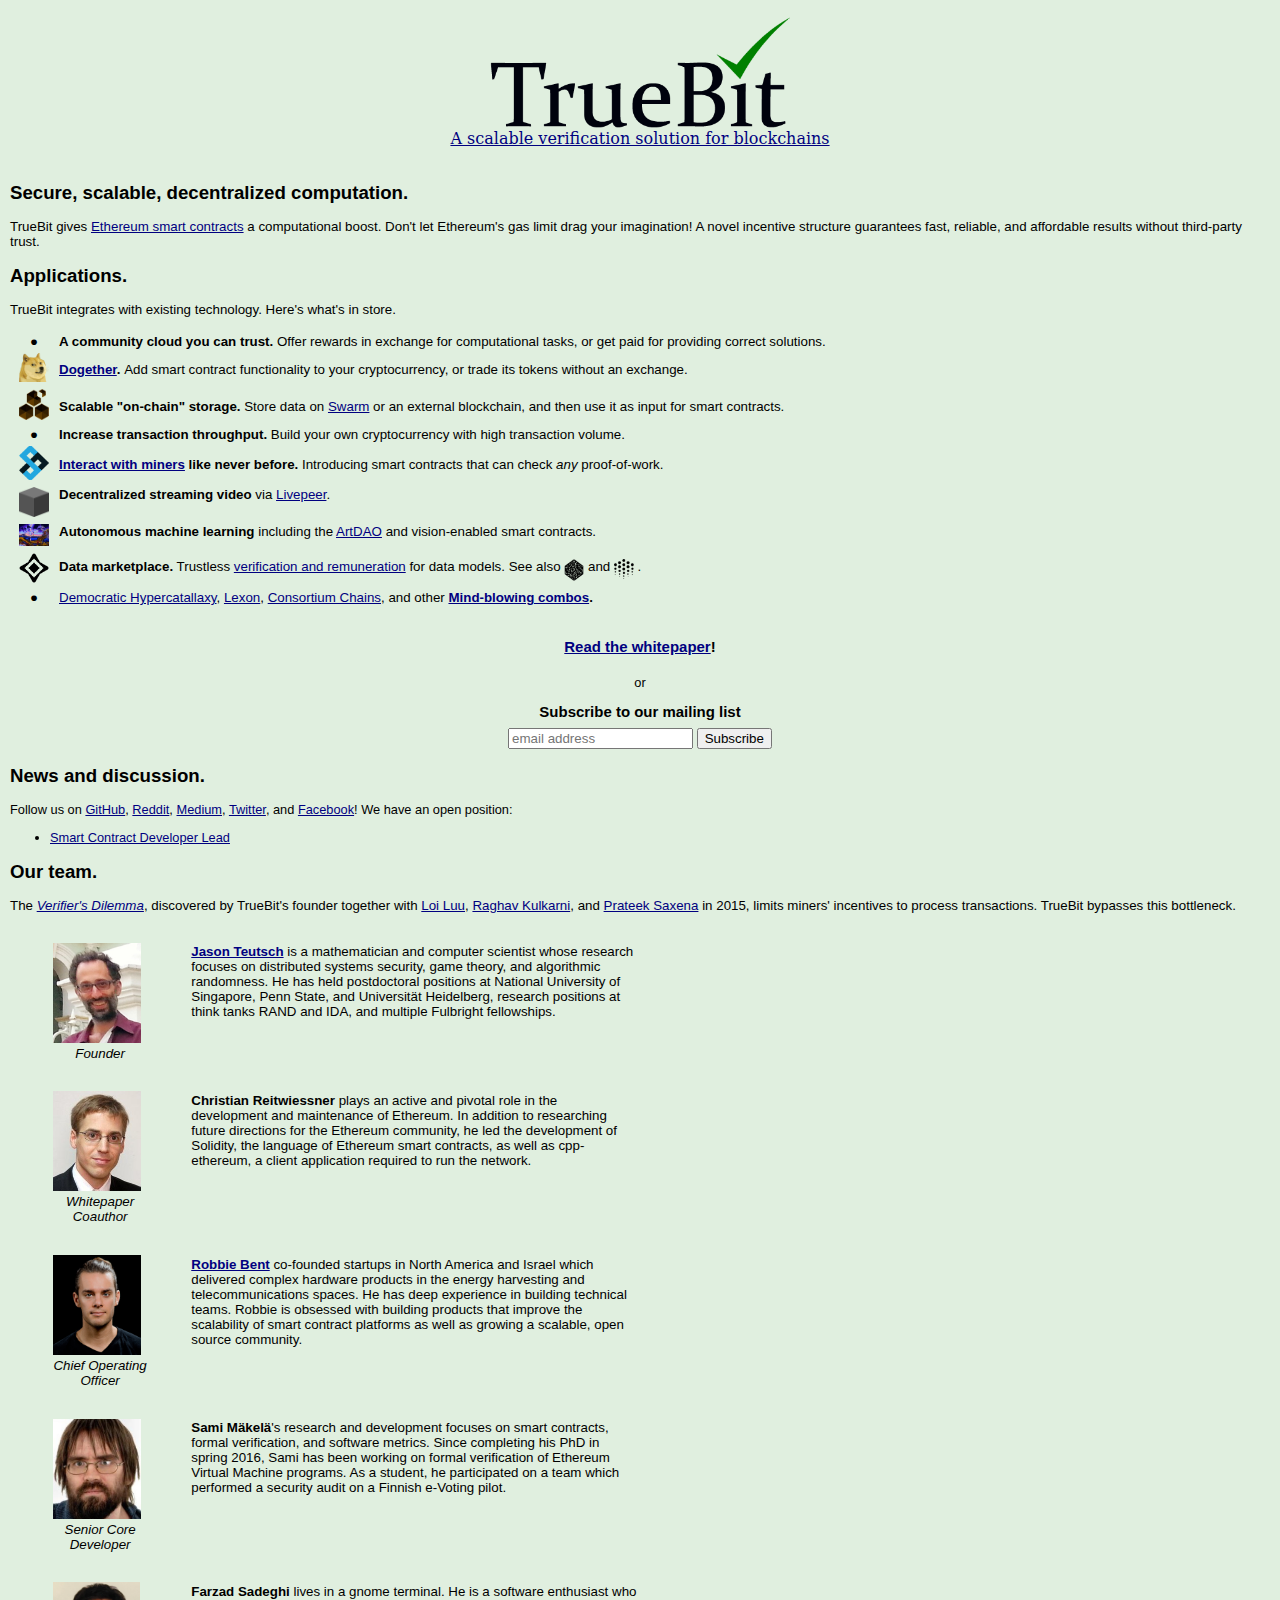
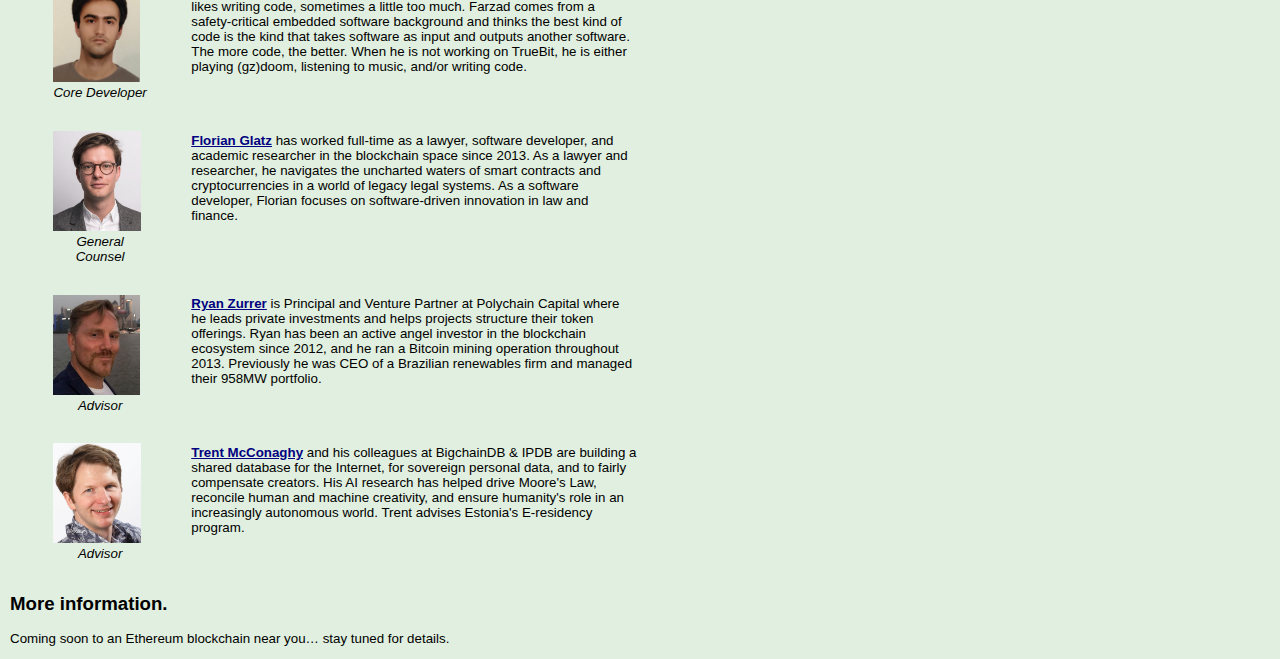
==== index.htm @ be62e7a0 "Add Mailchimp form." ====
<!DOCTYPE html>
<html lang="en">

<head>
<meta http-equiv="Content-Type" content="text/html;charset=windows-1252" />
<meta name="viewport" content="width=600, initial-scale=1.0">
<link rel="stylesheet" type="text/css" href="tbstyle.css" media="screen" />
<title>TrueBit</title>
<link rel="icon" href="checkmark.png"/>
<script type="text/javascript" src="analytics.js"></script>
<script type="text/javascript" src="tol.js"></script>
</head>

<body>
<tbtitle>
<a href="https://www.youtube.com/watch?v=xfrd4qlwHCA">
<figure>
<img src="fuelyour2.png" alt="checklogo" width="300">
<sub>
<figcaption>A scalable verification solution for blockchains</figcaption>
</sub>
</figure>
</a>
</tbtitle>

<br>
<h2>Secure, scalable, decentralized computation.</h2>
<p>TrueBit gives <a href="https://ethereum.org/">Ethereum smart contracts</a> a computational boost. Don't let Ethereum's gas limit drag your imagination! A novel incentive structure guarantees fast, reliable, and affordable results without third-party trust.</p>
<h2>Applications.</h2>
<p>
TrueBit integrates with existing technology.  Here's what's in store.
</p>
<table>
    <tr>
    <td align="center" valign="top">&#9679;</td>
	<td valign="top">
	<b>A community cloud you can trust.</b> Offer rewards in exchange for computational tasks, or get paid for providing correct solutions.
    </td>
	</tr>
    <tr>
    <td valign="baseline">
	<img src="doge.png" width="30" hspace="6" alt="bullet"></td>
	<td valign="middle">
	<b><a href="https://www.reddit.com/r/dogecoin/comments/61vg5k/dogethereum_we_can_do_this_dogether/">Dogether</a>.
	</b>Add smart contract functionality to your cryptocurrency, or trade its tokens without an exchange.
    </td>
	</tr>
    <tr>
    <td valign="baseline">
   	<img src="swarm.png" width="30" hspace="6" alt="bullet">
    </td>
	<td valign="middle">
	<b>Scalable "on-chain" storage.</b> Store data on <a href="http://swarm-gateways.net/bzz:/theswarm.eth/">Swarm</a> or an external blockchain, and then use it as input for smart contracts.
    </td>
	</tr>
    <tr>
    <td align="center" valign="top">&#9679;</td>
	<td valign="top">
    <b> Increase transaction throughput.</b> Build your own cryptocurrency with
	high transaction volume.
    </td>
	</tr>
    <tr>
    <td valign="baseline">
    <img src="smartpool.png" width="30" hspace="6" alt="bullet">
    </td>
	<td valign="middle">
	<b><a href="http://smartpool.io">Interact with miners</a> like never before.</b> Introducing smart contracts that can check <em>any</em> proof-of-work.
    </td>
	</tr>
    <tr>
    <td valign="baseline">
    <img src="livepeer.ico" width="30" hspace="6" alt="bullet">
    </td>
	<td valign="top">
	<b>Decentralized streaming video</b> via <a href="https://livepeer.org/">Livepeer</a>.
    </td>
    </tr>
    <tr>
    <td valign="baseline">
    <img src="artdao.gif" width="30" hspace="6" alt="bullet">
    </td>
	<td valign="top">
    <b>Autonomous machine learning</b> including the <a href="https://blog.bigchaindb.com/wild-wooly-ai-daos-d1719e040956">ArtDAO</a> and  vision-enabled smart contracts.
    </td>
	</tr>
   <tr>
   <td valign="baseline">
   <img src="openmined.png" width="30" hspace="6" alt="bullet">
   </td>
 <td valign="middle">
   <b>Data marketplace.</b> Trustless <a href="https://github.com/OpenMined/Docs">verification and remuneration</a> for data models.  See also
   <a href="https://numer.ai/"><img src="numerai.png" width="20" alt="Numerai" align="top"></a>
    and
   <a href="https://oceanprotocol.com/"><img src="ocean.ico" width="20" alt="Ocean" align="top"></a>
  .
   </td>
</tr>
    <tr>
    <td align="center" valign="top">&#9679;</td>
	<td valign="top">
    <a href="https://www.reddit.com/r/truebit/comments/69aly5/getting_data_off_and_then_back_onto_the_blockchain/">Democratic Hypercatallaxy</a>,
    <a href="https://claryon.github.io/lexon">Lexon</a>,
    <a
    href="https://voltzroad.com/2017/05/10/verifiable-public-permissioned-blockchains-consortium-chains/">Consortium Chains</a>,
    and other
	<b>
	<a href="https://medium.com/@simondlr/an-intro-to-truebit-a-scalable-decentralized-computational-court-1475531400c3">Mind-blowing combos</a>.</b>
     </td>
	</tr>
</table>

<br>

<div align='center'>
  <h3>
    <b><a href="https://people.cs.uchicago.edu/~teutsch/papers/truebit.pdf" onclick="trackOutboundLink('https://people.cs.uchicago.edu/~teutsch/papers/truebit.pdf'); return false;">Read the whitepaper</a>!</b>
  </h3>

  <div class='divider'>
    or
  </div>

  <!-- Begin MailChimp Signup Form -->
  <link href="//cdn-images.mailchimp.com/embedcode/horizontal-slim-10_7.css" rel="stylesheet" type="text/css">
  <div id="mc_embed_signup">
    <form action="https://truebit.us17.list-manage.com/subscribe/post?u=03d20c217e076d5805effabed&amp;id=a829728ecf" method="post" id="mc-embedded-subscribe-form" name="mc-embedded-subscribe-form" class="validate" target="_blank" novalidate>
        <div id="mc_embed_signup_scroll">
          <h3 class="title"><label for="mce-EMAIL" class='pb1'>Subscribe to our mailing list</label></h3>
          <input type="email" value="" name="EMAIL" class="email" id="mce-EMAIL" placeholder="email address" required>
          <!-- real people should not fill this in and expect good things - do not remove this or risk form bot signups-->
          <div style="position: absolute; left: -5000px;" aria-hidden="true">
            <input type="text" name="b_03d20c217e076d5805effabed_a829728ecf" tabindex="-1" value="">
          </div>
          <input type="submit" value="Subscribe" name="subscribe" id="mc-embedded-subscribe" class="button">
        </div>
    </form>
    <!--End mc_embed_signup-->
  </div>
</div>

<h2>News and discussion.</h2>
<!-- Share your ideas! -->
<!-- <p>TrueBit is <font color="red">HIRING</font></a>!  Open positions:</p>
<ul>
    <li><a href="devlead.html">Development Team Lead</a></li>
    <li><a href="sclead.html">Smart Contract Developer Lead</a></li>
</ul> -->
Follow us on <a href = "https://github.com/TrueBitFoundation">GitHub</a>, <a href="https://www.reddit.com/r/truebit/">Reddit</a>, <a href="https://medium.com/truebit">Medium</a>, <a href="https://twitter.com/Truebitprotocol">Twitter</a>, and <a href="https://www.facebook.com/TruebitProtocol/">Facebook</a>!  We have an open position:
<ul>
    <li><a href="sclead.html">Smart Contract Developer Lead</a></li>
</ul>

<h2>Our team.</h2>
<p>
The <em><a href="http://dl.acm.org/citation.cfm?id=2813659">Verifier's Dilemma</a></em>, discovered by TrueBit's founder together with <a href="http://www.comp.nus.edu.sg/~loiluu/">Loi Luu</a>, <a href="https://sites.google.com/site/kulraghav/">Raghav Kulkarni</a>, and <a href="https://www.comp.nus.edu.sg/~prateeks/">Prateek Saxena</a> in 2015, limits miners' incentives to process transactions. TrueBit bypasses this bottleneck.
</p>
<table width="630">
	<tr>
		<td>
		<figure>
		<img border="0" src="jason.jpeg" height="100" alt="jt">
		<figcaption align="center"><i>Founder</i></figcaption>
		</figure>
		</td>
		<td valign="baseline"><br><b><a href="https://people.cs.uchicago.edu/~teutsch">Jason Teutsch</a></b> is a mathematician and computer scientist whose research focuses on distributed systems security, game theory, and algorithmic randomness.  He has held postdoctoral positions at National University of Singapore, Penn State, and Universit&auml;t Heidelberg, research positions at think tanks RAND and IDA, and multiple Fulbright fellowships.</td>
	</tr>

	<tr>
		<td>
		<figure>
		<img border="0" src="christian.jpg" height="100" alt="cr">
		<figcaption align="center"><i>Whitepaper Coauthor</i></figcaption>
		</figure>
		</td>
		<td valign="baseline"><br><b>Christian Reitwiessner</b> plays an active and pivotal role in the development and maintenance of Ethereum.  In addition to researching future directions for the Ethereum community, he led the development of Solidity, the language of Ethereum smart contracts, as well as cpp-ethereum, a client application required to run the network.
        </td>
	</tr>

  <tr>
		<td>
		<figure>
		<img border="0" src="robbie.jpg" height="100" alt="rb">
		<figcaption align="center"><i>Chief Operating Officer</i></figcaption>
		</figure>
		</td>
		<td valign="baseline"><br><b><a href="https://www.linkedin.com/in/robbiebent/">Robbie Bent</a></b> co-founded startups in North America and Israel which delivered complex hardware products in the energy harvesting and telecommunications spaces. He has deep experience in building technical teams.  Robbie is obsessed with building products that improve the scalability of smart contract platforms as well as growing a scalable, open source community.
		</td>
	</tr>

	<tr>
		<td>
		<figure>
		<img border="0" src="sami.jpg" height="100" alt="sm">
		<figcaption align="center"><i>Senior Core Developer</i></figcaption>
		</figure>
		</td>
		<td valign="baseline"><br><b>Sami M&auml;kel&auml;</a></b>'s research and development focuses on smart contracts, formal verification, and software metrics. Since completing his PhD in spring 2016, Sami has been working on formal verification of Ethereum Virtual Machine programs.  As a student, he participated on a team which performed a security audit on a Finnish e-Voting pilot.
        	</td>
	</tr>

	<tr>
		<td>
		<figure>
		<img border="0" src="farzad.jpg" height="100" alt="fs">
		<figcaption align="center"><i>Core Developer</i></figcaption>
		</figure>
		</td>
		<td valign="baseline"><br><b>Farzad Sadeghi</b> lives in a gnome terminal. He is a software enthusiast who likes writing code, sometimes a little too much. Farzad comes from a safety-critical embedded software background and
thinks the best kind of code is the kind that takes software
as input and outputs another software. The more code, the better. When
he is not working on TrueBit, he is either playing (gz)doom,
listening to music, and/or writing code.
        	</td>
	</tr>

	<tr>
		<td>
		<figure>
		<img border="0" src="florian.jpg" height="100" alt="fg">
		<figcaption align="center"><i>General Counsel</i></figcaption>
		</figure>
		</td>
		<td valign="baseline"><br><b><a href="http://blockchain.lawyer/">Florian Glatz</a></b> has worked full-time as a lawyer, software developer, and academic researcher in the blockchain space since 2013. As a lawyer and researcher, he navigates the uncharted waters of smart contracts and cryptocurrencies in a world of legacy legal systems. As a software developer, Florian focuses on software-driven innovation in law and finance.
        </td>
	</tr>

	<tr>
		<td>
		<figure>
		<img border="0" src="ryan.jpg" height="100" alt ="rz">
		<figcaption align="center"><i>Advisor</i></figcaption>
		</figure>
		</td>
		<td valign="baseline"><br><b><a href="https://br.linkedin.com/in/ryan-zurrer-7a5a9a2">Ryan Zurrer</a></b> is Principal and Venture Partner at Polychain Capital where he leads private investments and helps projects structure their token offerings. Ryan has been an active angel investor in the blockchain ecosystem since 2012, and he ran a Bitcoin mining operation throughout 2013. Previously he was CEO of a Brazilian renewables firm and managed their 958MW portfolio.
        </td>
	</tr>

	<tr>
		<td>
		<figure>
		<img border ="0" src="trent.jpg" height="100" alt="tm">
		<figcaption align="center"><i>Advisor</i></figcaption>
		</figure>
		</td>
		<td valign="baseline"><br><b><a href="http://trent.st/">Trent McConaghy</a></b> and his colleagues at BigchainDB & IPDB are building a shared database for the Internet, for sovereign personal data, and to fairly compensate creators. His AI research has helped drive Moore's Law, reconcile human and machine creativity, and ensure humanity's role in an increasingly autonomous world. Trent advises Estonia's E-residency program.
        </td>
	</tr>
</table>

<h2>More information.</h2>
<p>Coming soon to an Ethereum blockchain near you&#8230; stay tuned for details.</p>
</body>
</html>
---- tbstyle.css ----
/* TrueBit CSS style file */

body
{
font-size:80%;
font-family:verdana,arial,'sans serif';
background-color:#E0EFDF;
color:#000000;
margin:10px;
}

tbtitle {text-align:center;}
sub {font-size:12.0pt;font-weight:normal;line-height:0%;font-family:Constantia,'serif';}
h2 {font-size:14.0pt;}
p {font-size:10pt;}

a:link {color:#000080;}
a:hover {color:red;}
a:visited {color:#444444;}

table {
margin-bottom:auto;
margin-top:auto;
font-size:10pt;
}

.title {
  padding: 8px 0;
  margin: 0;
}

.divider {
  padding: 5px; 
}
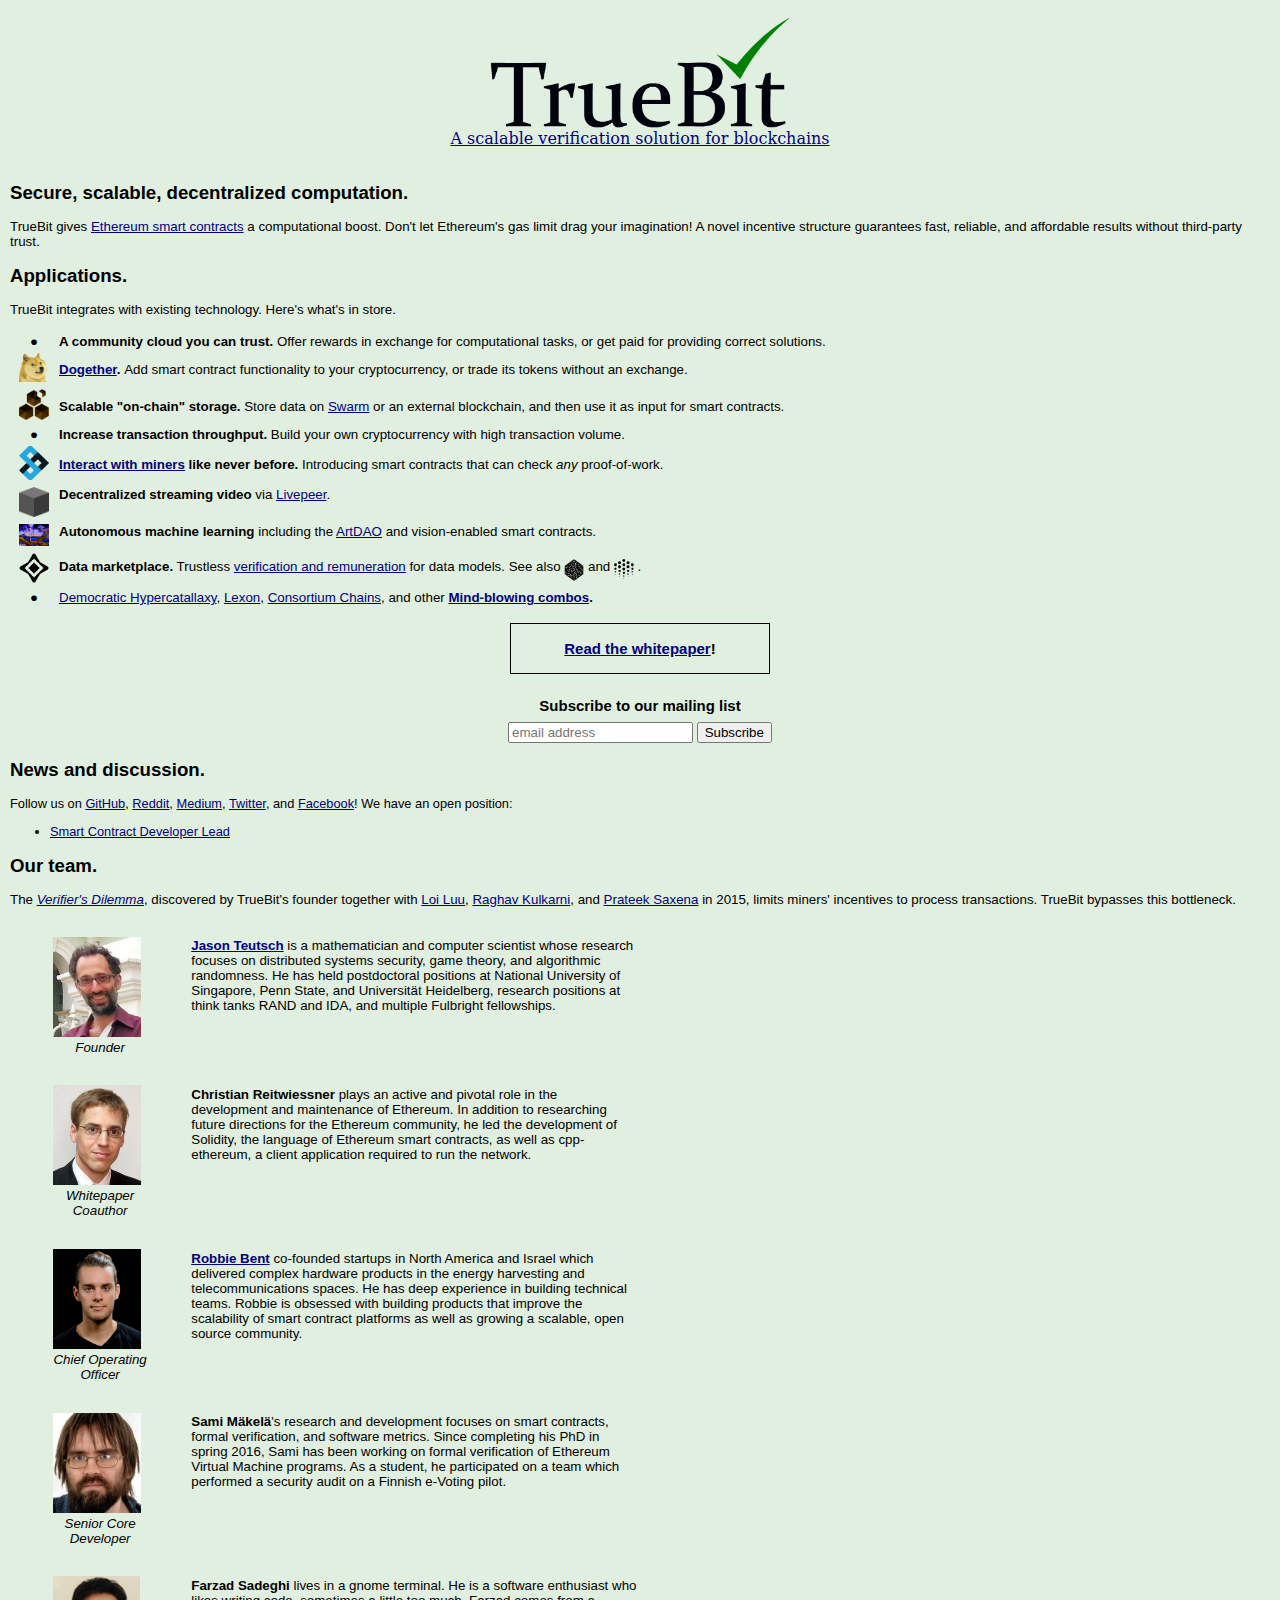
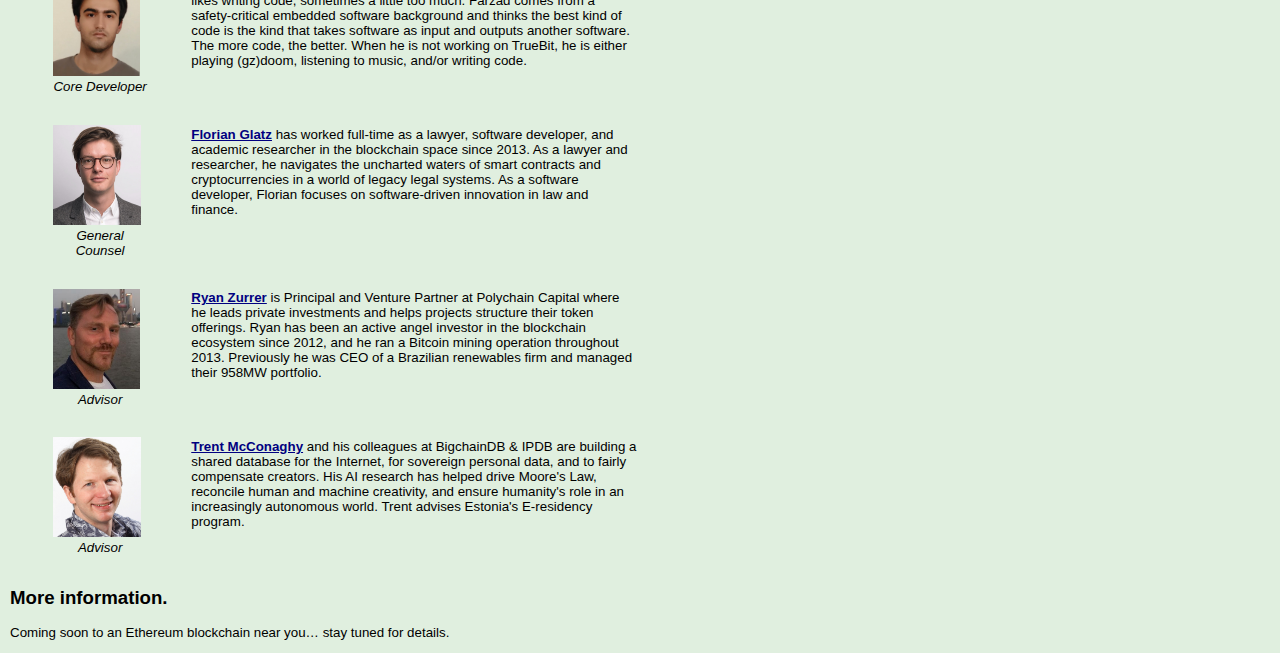
==== commit 788ffd24: "Add border back to whitepaper link." ====
--- a/index.htm
+++ b/index.htm
@@ -113,17 +113,14 @@
 <br>
 
 <div align='center'>
-  <h3>
-    <b><a href="https://people.cs.uchicago.edu/~teutsch/papers/truebit.pdf" onclick="trackOutboundLink('https://people.cs.uchicago.edu/~teutsch/papers/truebit.pdf'); return false;">Read the whitepaper</a>!</b>
-  </h3>
-
-  <div class='divider'>
-    or
+  <div style="border-style: solid; border-width: 1px; padding-left: 4px; padding-right: 4px; padding-top: 1px; padding-bottom: 1px; width:250px;">
+  <h3 align="center"><b>
+  <a href="https://people.cs.uchicago.edu/~teutsch/papers/truebit.pdf" onclick="trackOutboundLink('https://people.cs.uchicago.edu/~teutsch/papers/truebit.pdf'); return false;">Read the whitepaper</a>!</b></h3>
   </div>
 
   <!-- Begin MailChimp Signup Form -->
   <link href="//cdn-images.mailchimp.com/embedcode/horizontal-slim-10_7.css" rel="stylesheet" type="text/css">
-  <div id="mc_embed_signup">
+  <div id="mc_embed_signup" class="pt3">
     <form action="https://truebit.us17.list-manage.com/subscribe/post?u=03d20c217e076d5805effabed&amp;id=a829728ecf" method="post" id="mc-embedded-subscribe-form" name="mc-embedded-subscribe-form" class="validate" target="_blank" novalidate>
         <div id="mc_embed_signup_scroll">
           <h3 class="title"><label for="mce-EMAIL" class='pb1'>Subscribe to our mailing list</label></h3>
--- a/tbstyle.css
+++ b/tbstyle.css
@@ -30,5 +30,9 @@
 }
 
 .divider {
-  padding: 5px; 
+  padding: 10px 5px 5px 5px; 
 }
+
+.pt3 {
+  padding-top: 15px;
+}
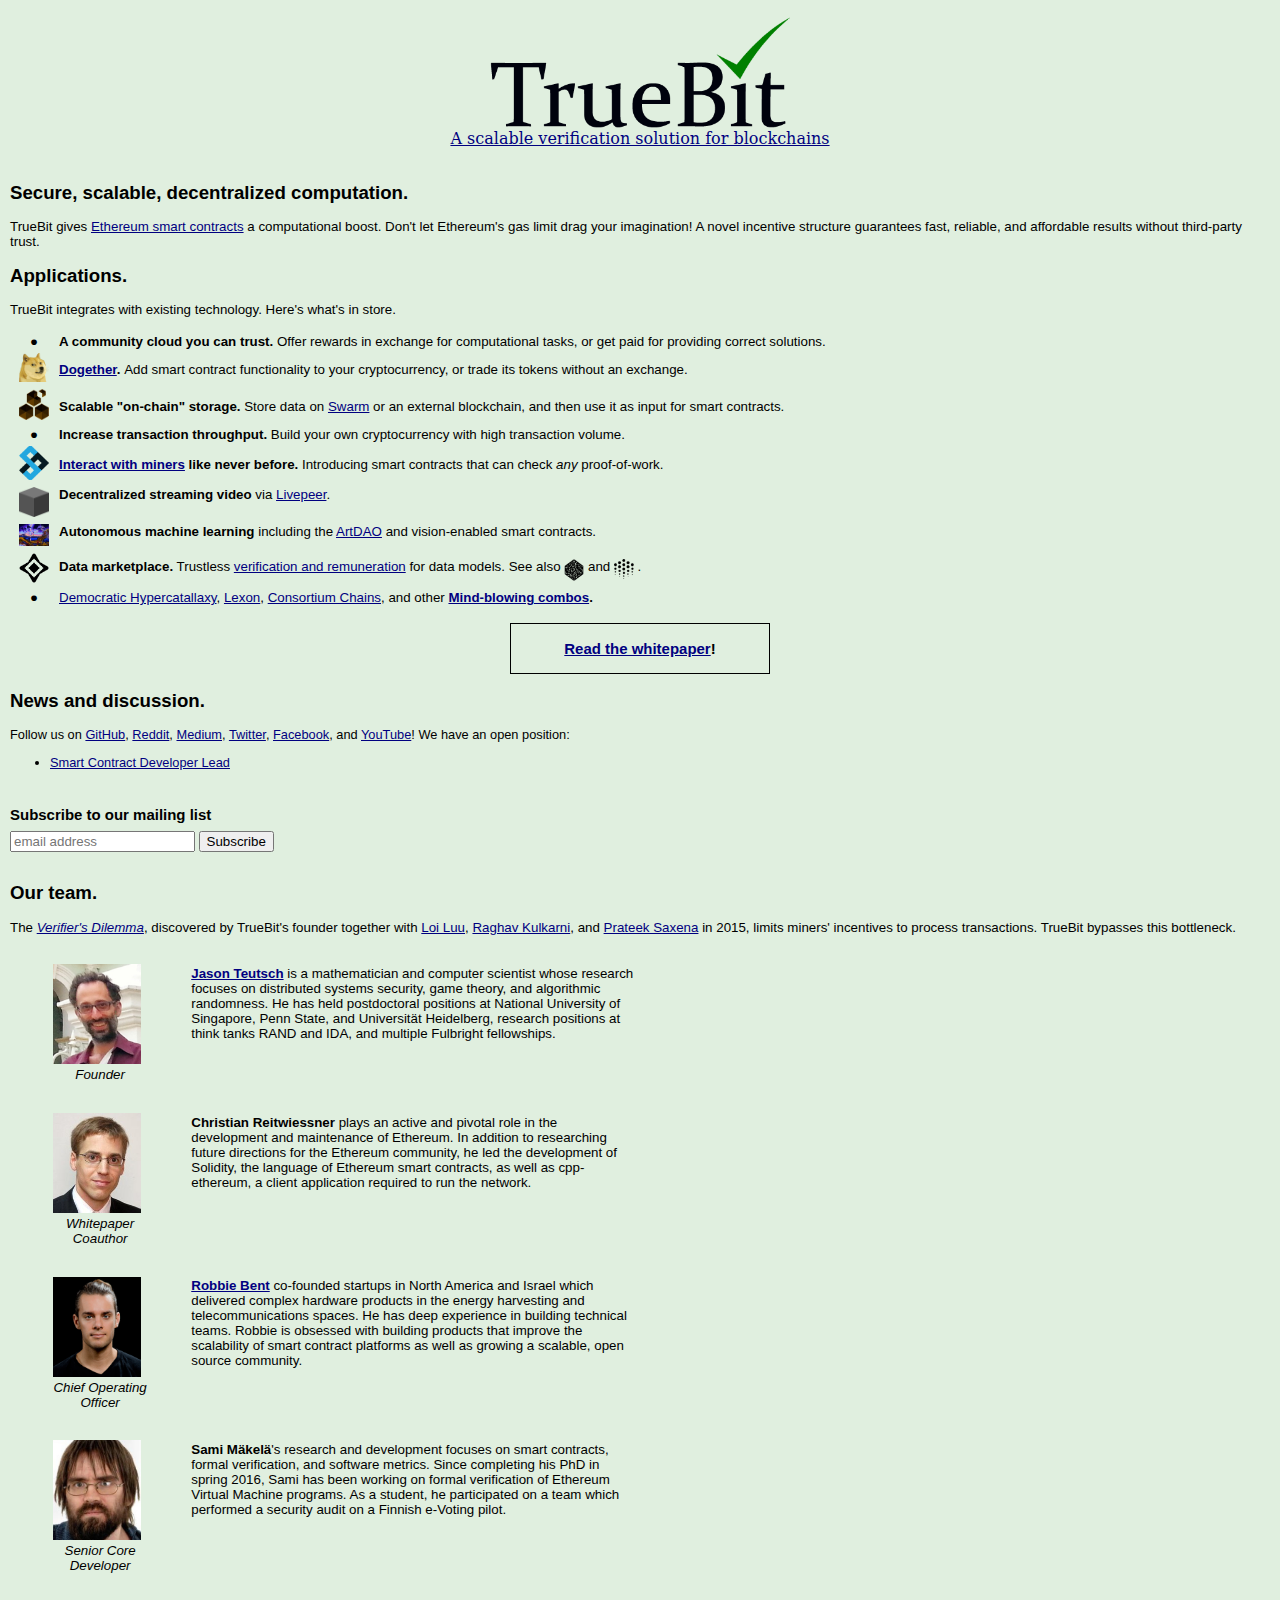
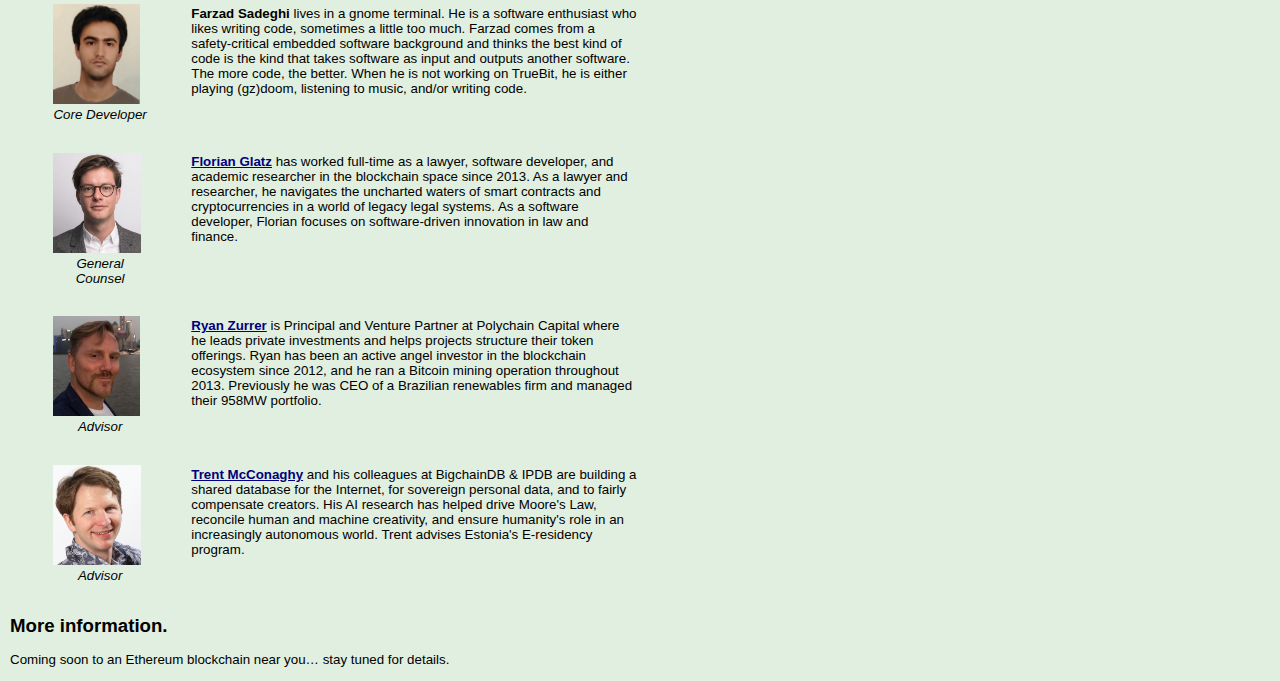
==== commit 075135cf: "added youtube + shifted email signup" ====
--- a/index.htm
+++ b/index.htm
@@ -113,27 +113,11 @@
 <br>
 
 <div align='center'>
-  <div style="border-style: solid; border-width: 1px; padding-left: 4px; padding-right: 4px; padding-top: 1px; padding-bottom: 1px; width:250px;">
-  <h3 align="center"><b>
-  <a href="https://people.cs.uchicago.edu/~teutsch/papers/truebit.pdf" onclick="trackOutboundLink('https://people.cs.uchicago.edu/~teutsch/papers/truebit.pdf'); return false;">Read the whitepaper</a>!</b></h3>
-  </div>
-
-  <!-- Begin MailChimp Signup Form -->
-  <link href="//cdn-images.mailchimp.com/embedcode/horizontal-slim-10_7.css" rel="stylesheet" type="text/css">
-  <div id="mc_embed_signup" class="pt3">
-    <form action="https://truebit.us17.list-manage.com/subscribe/post?u=03d20c217e076d5805effabed&amp;id=a829728ecf" method="post" id="mc-embedded-subscribe-form" name="mc-embedded-subscribe-form" class="validate" target="_blank" novalidate>
-        <div id="mc_embed_signup_scroll">
-          <h3 class="title"><label for="mce-EMAIL" class='pb1'>Subscribe to our mailing list</label></h3>
-          <input type="email" value="" name="EMAIL" class="email" id="mce-EMAIL" placeholder="email address" required>
-          <!-- real people should not fill this in and expect good things - do not remove this or risk form bot signups-->
-          <div style="position: absolute; left: -5000px;" aria-hidden="true">
-            <input type="text" name="b_03d20c217e076d5805effabed_a829728ecf" tabindex="-1" value="">
-          </div>
-          <input type="submit" value="Subscribe" name="subscribe" id="mc-embedded-subscribe" class="button">
-        </div>
-    </form>
-    <!--End mc_embed_signup-->
-  </div>
+<div style="border-style: solid; border-width: 1px; padding-left: 4px; padding-right: 4px; padding-top: 1px; padding-bottom: 1px; width:250px;">
+<h3 align="center"><b>
+<a href="https://people.cs.uchicago.edu/~teutsch/papers/truebit.pdf" onclick="trackOutboundLink('https://people.cs.uchicago.edu/~teutsch/papers/truebit.pdf'); return false;">Read the whitepaper</a>!</b></h3>
+</div>
+
 </div>
 
 <h2>News and discussion.</h2>
@@ -143,10 +127,28 @@
     <li><a href="devlead.html">Development Team Lead</a></li>
     <li><a href="sclead.html">Smart Contract Developer Lead</a></li>
 </ul> -->
-Follow us on <a href = "https://github.com/TrueBitFoundation">GitHub</a>, <a href="https://www.reddit.com/r/truebit/">Reddit</a>, <a href="https://medium.com/truebit">Medium</a>, <a href="https://twitter.com/Truebitprotocol">Twitter</a>, and <a href="https://www.facebook.com/TruebitProtocol/">Facebook</a>!  We have an open position:
+Follow us on <a href = "https://github.com/TrueBitFoundation">GitHub</a>, <a href="https://www.reddit.com/r/truebit/">Reddit</a>, <a href="https://medium.com/truebit">Medium</a>, <a href="https://twitter.com/Truebitprotocol">Twitter</a>, <a href="https://www.facebook.com/TruebitProtocol/">Facebook</a>, and <a href="https://www.youtube.com/channel/UCh3pMQyuXxb2w8zcdxKI-Bg">YouTube</a>!  We have an open position:
 <ul>
     <li><a href="sclead.html">Smart Contract Developer Lead</a></li>
 </ul>
+<!-- Begin MailChimp Signup Form -->
+<link href="//cdn-images.mailchimp.com/embedcode/horizontal-slim-10_7.css" rel="stylesheet" type="text/css">
+<div id="mc_embed_signup" class="pt3">
+  <form action="https://truebit.us17.list-manage.com/subscribe/post?u=03d20c217e076d5805effabed&amp;id=a829728ecf" method="post" id="mc-embedded-subscribe-form" name="mc-embedded-subscribe-form" class="validate" target="_blank" novalidate>
+      <div id="mc_embed_signup_scroll">
+        <h3 class="title"><label for="mce-EMAIL" class='pb1'>Subscribe to our mailing list</label></h3>
+        <input type="email" value="" name="EMAIL" class="email" id="mce-EMAIL" placeholder="email address" required>
+        <!-- real people should not fill this in and expect good things - do not remove this or risk form bot signups-->
+        <div style="position: absolute; left: -5000px;" aria-hidden="true">
+          <input type="text" name="b_03d20c217e076d5805effabed_a829728ecf" tabindex="-1" value="">
+        </div>
+        <input type="submit" value="Subscribe" name="subscribe" id="mc-embedded-subscribe" class="button">
+      </div>
+  </form>
+  </div>
+  <!--End mc_embed_signup-->
+
+<br/>
 
 <h2>Our team.</h2>
 <p>
--- a/tbstyle.css
+++ b/tbstyle.css
@@ -30,7 +30,7 @@
 }
 
 .divider {
-  padding: 10px 5px 5px 5px; 
+  padding: 10px 5px 5px 5px;
 }
 
 .pt3 {
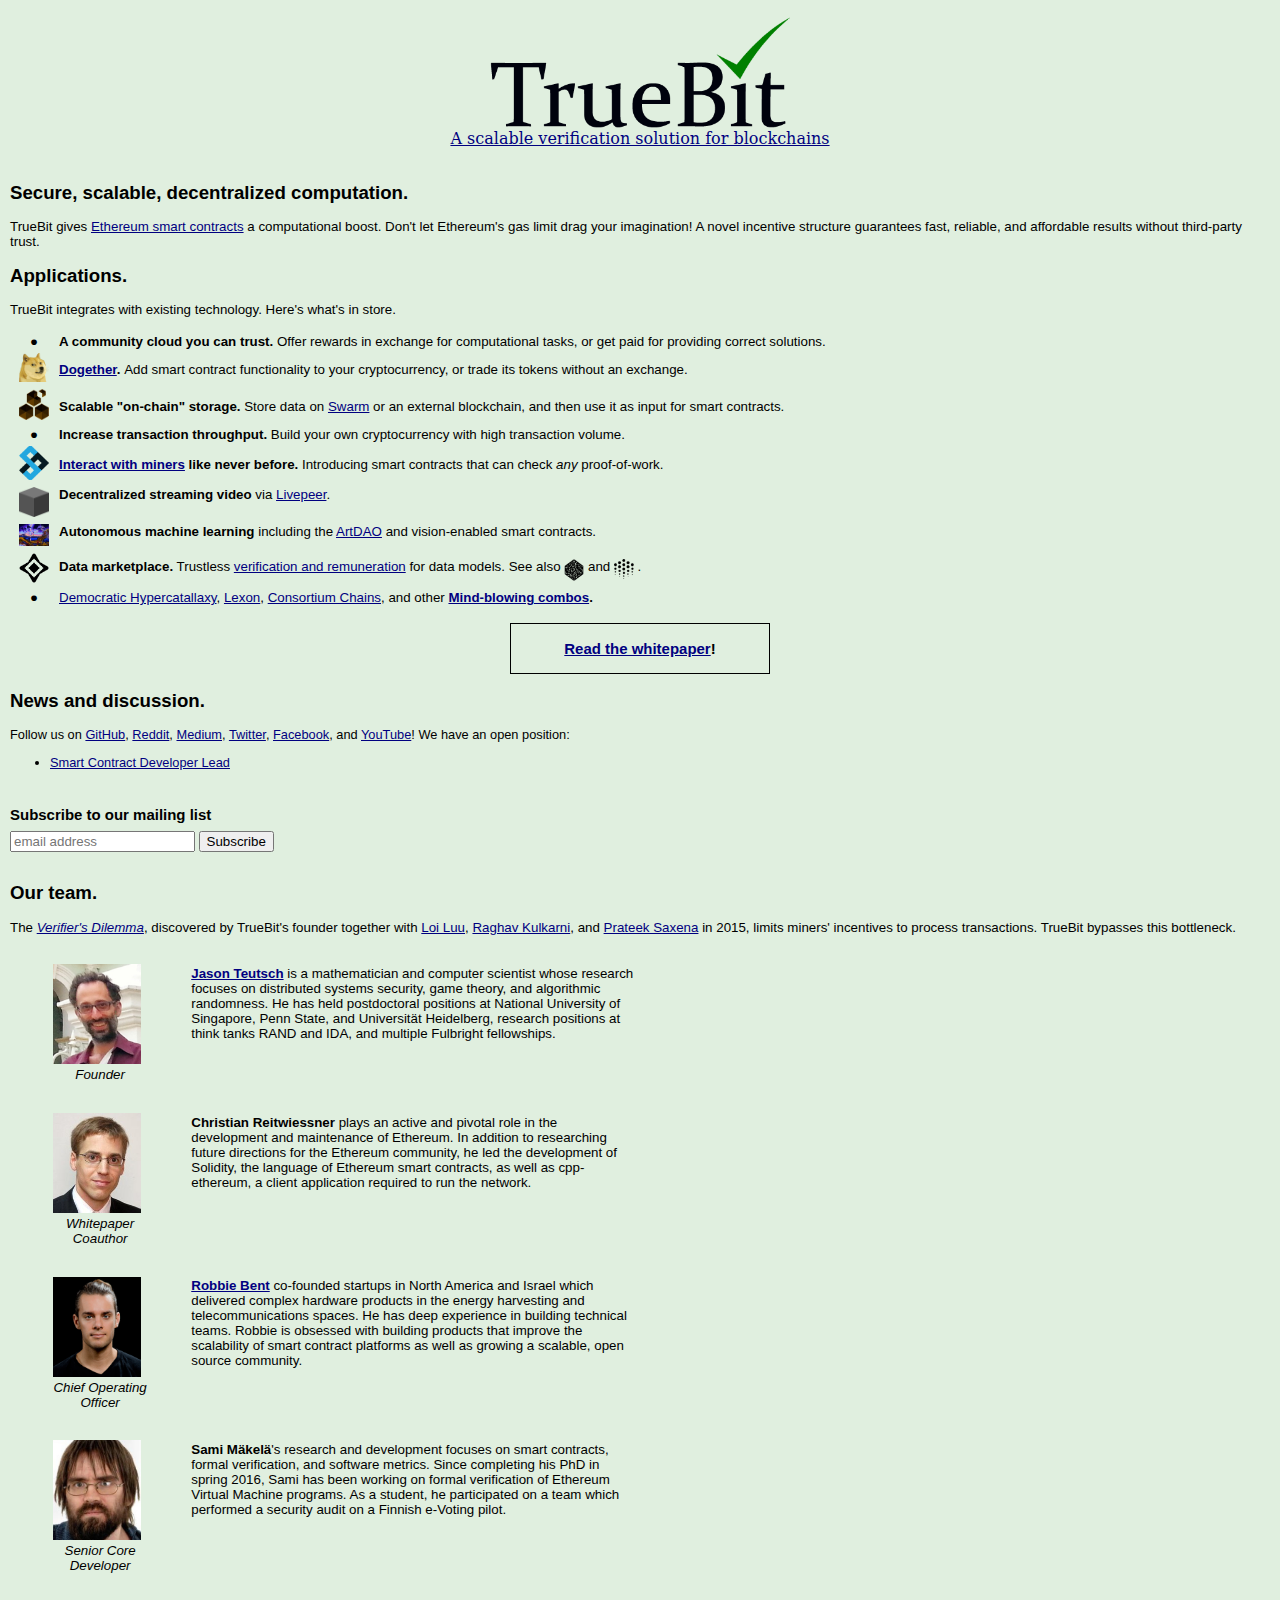
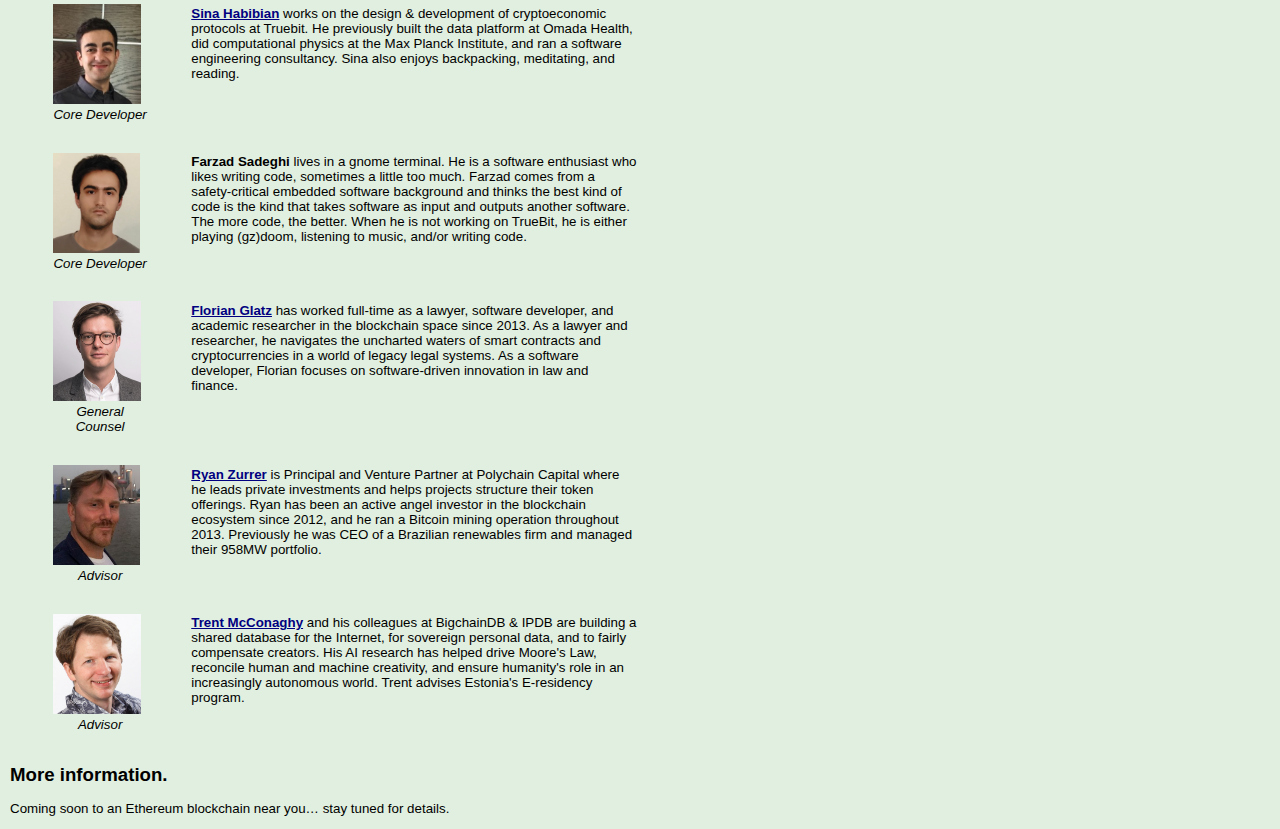
==== commit d1507fcb: "Add Sina" ====
--- a/index.htm
+++ b/index.htm
@@ -197,12 +197,22 @@
 		<td valign="baseline"><br><b>Sami M&auml;kel&auml;</a></b>'s research and development focuses on smart contracts, formal verification, and software metrics. Since completing his PhD in spring 2016, Sami has been working on formal verification of Ethereum Virtual Machine programs.  As a student, he participated on a team which performed a security audit on a Finnish e-Voting pilot.
         	</td>
 	</tr>
-
-	<tr>
-		<td>
-		<figure>
-		<img border="0" src="farzad.jpg" height="100" alt="fs">
-		<figcaption align="center"><i>Core Developer</i></figcaption>
+	
+  </tr>
+		<td>
+		<figure>
+      <img border="0" src="sina.png" height="100" alt="sh">
+      <figcaption align="center"><i>Core Developer</i></figcaption>
+		</figure>
+		</td>
+		<td valign="baseline"><br><b><a href="https://twitter.com/sinahab">Sina Habibian</a></b> works on the design & development of cryptoeconomic protocols at Truebit. He previously built the data platform at Omada Health, did computational physics at the Max Planck Institute, and ran a software engineering consultancy. Sina also enjoys backpacking, meditating, and reading. </td>
+	</tr>
+
+	<tr>
+		<td>
+		<figure>
+      <img border="0" src="farzad.jpg" height="100" alt="fs">
+      <figcaption align="center"><i>Core Developer</i></figcaption>
 		</figure>
 		</td>
 		<td valign="baseline"><br><b>Farzad Sadeghi</b> lives in a gnome terminal. He is a software enthusiast who likes writing code, sometimes a little too much. Farzad comes from a safety-critical embedded software background and
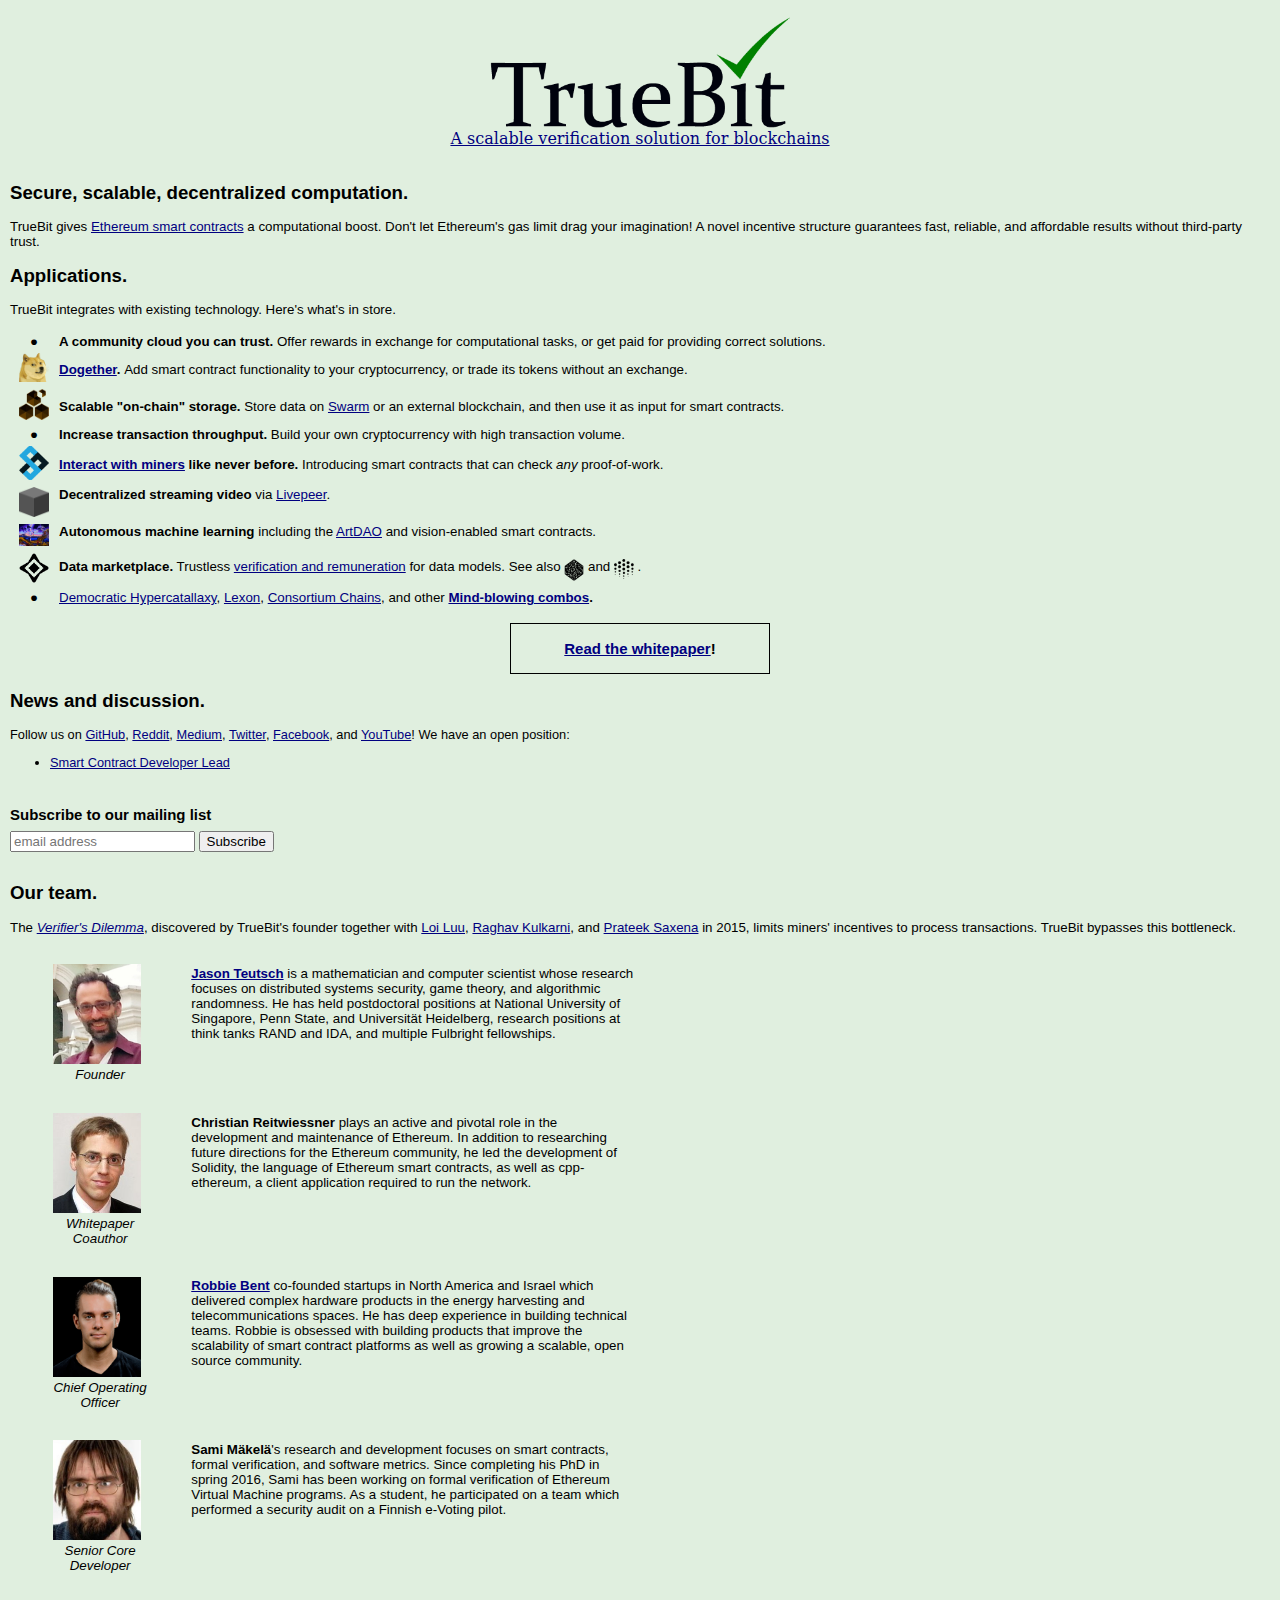
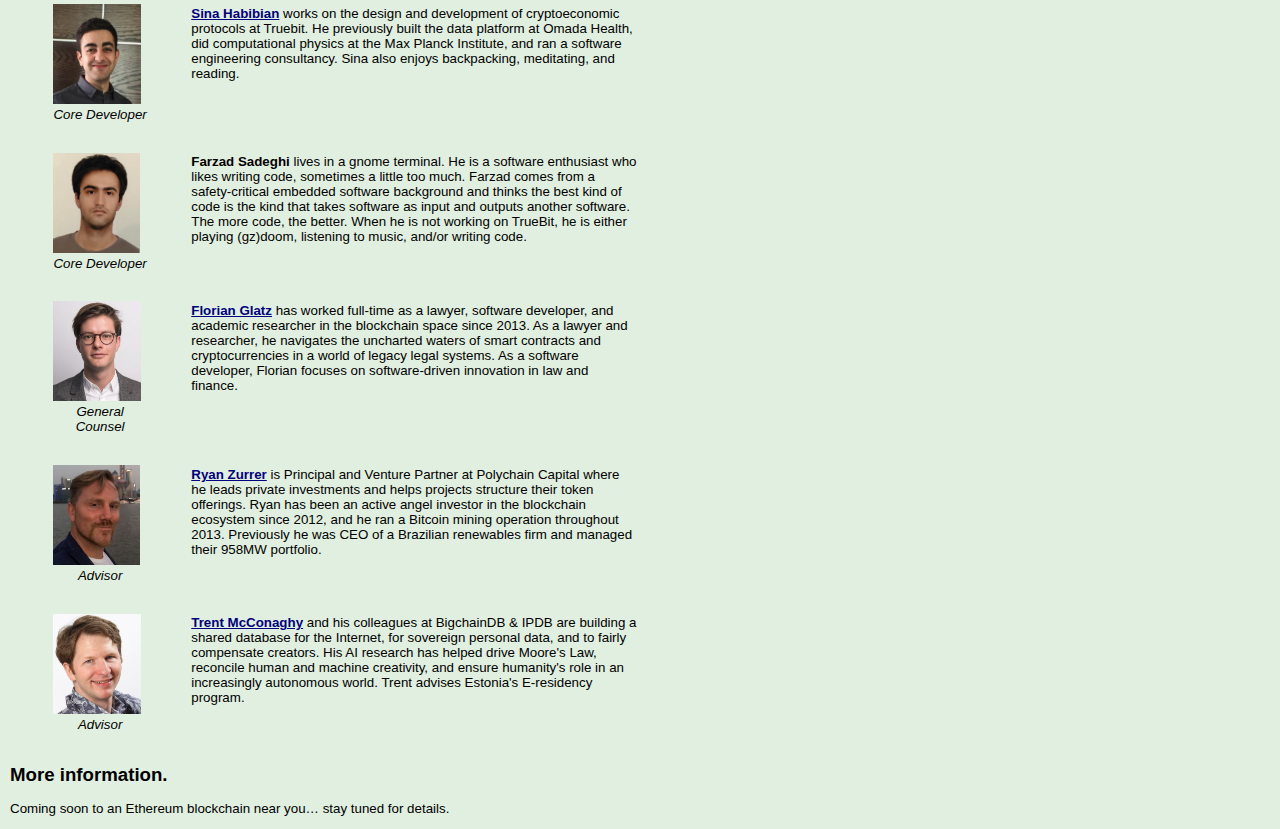
==== commit 6bf1c00b: ""&" -> "and" (matching existing style)" ====
--- a/index.htm
+++ b/index.htm
@@ -197,22 +197,22 @@
 		<td valign="baseline"><br><b>Sami M&auml;kel&auml;</a></b>'s research and development focuses on smart contracts, formal verification, and software metrics. Since completing his PhD in spring 2016, Sami has been working on formal verification of Ethereum Virtual Machine programs.  As a student, he participated on a team which performed a security audit on a Finnish e-Voting pilot.
         	</td>
 	</tr>
-	
-  </tr>
-		<td>
-		<figure>
-      <img border="0" src="sina.png" height="100" alt="sh">
-      <figcaption align="center"><i>Core Developer</i></figcaption>
-		</figure>
-		</td>
-		<td valign="baseline"><br><b><a href="https://twitter.com/sinahab">Sina Habibian</a></b> works on the design & development of cryptoeconomic protocols at Truebit. He previously built the data platform at Omada Health, did computational physics at the Max Planck Institute, and ran a software engineering consultancy. Sina also enjoys backpacking, meditating, and reading. </td>
-	</tr>
-
-	<tr>
-		<td>
-		<figure>
-      <img border="0" src="farzad.jpg" height="100" alt="fs">
-      <figcaption align="center"><i>Core Developer</i></figcaption>
+
+</tr>
+  <td>
+  <figure>
+    <img border="0" src="sina.png" height="100" alt="sh">
+    <figcaption align="center"><i>Core Developer</i></figcaption>
+  </figure>
+  </td>
+  <td valign="baseline"><br><b><a href="https://twitter.com/sinahab">Sina Habibian</a></b> works on the design and development of cryptoeconomic protocols at Truebit. He previously built the data platform at Omada Health, did computational physics at the Max Planck Institute, and ran a software engineering consultancy. Sina also enjoys backpacking, meditating, and reading. </td>
+</tr>
+
+	<tr>
+		<td>
+		<figure>
+		<img border="0" src="farzad.jpg" height="100" alt="fs">
+		<figcaption align="center"><i>Core Developer</i></figcaption>
 		</figure>
 		</td>
 		<td valign="baseline"><br><b>Farzad Sadeghi</b> lives in a gnome terminal. He is a software enthusiast who likes writing code, sometimes a little too much. Farzad comes from a safety-critical embedded software background and
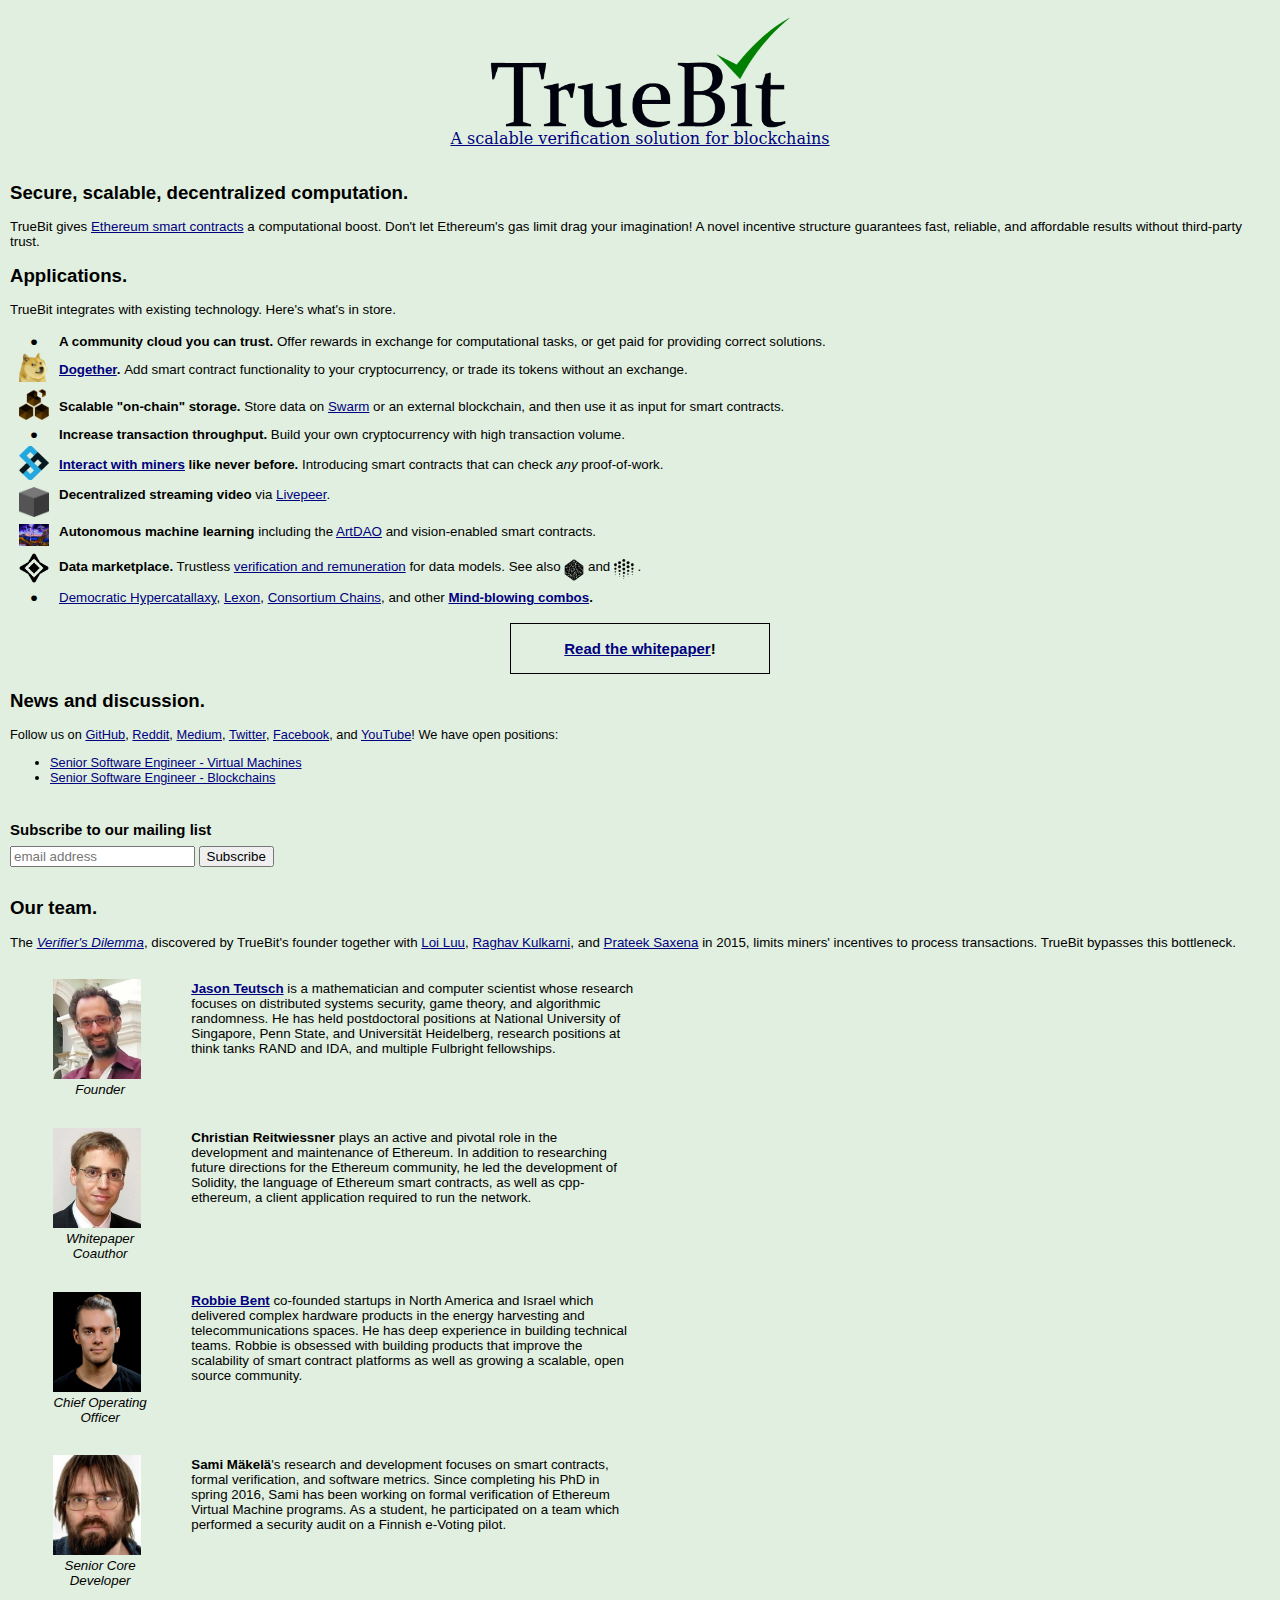
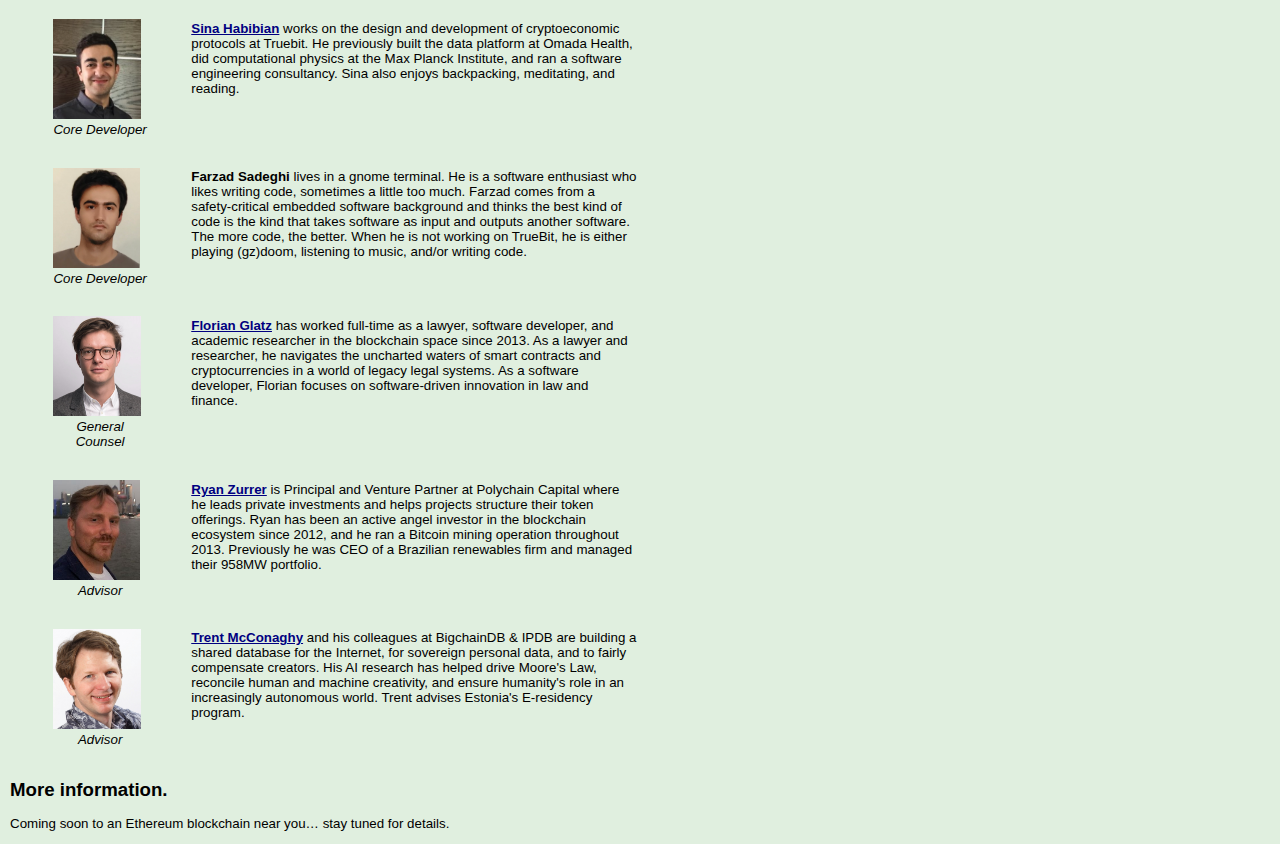
==== commit 1e56c113: "Added new job ads" ====
--- a/index.htm
+++ b/index.htm
@@ -127,9 +127,10 @@
     <li><a href="devlead.html">Development Team Lead</a></li>
     <li><a href="sclead.html">Smart Contract Developer Lead</a></li>
 </ul> -->
-Follow us on <a href = "https://github.com/TrueBitFoundation">GitHub</a>, <a href="https://www.reddit.com/r/truebit/">Reddit</a>, <a href="https://medium.com/truebit">Medium</a>, <a href="https://twitter.com/Truebitprotocol">Twitter</a>, <a href="https://www.facebook.com/TruebitProtocol/">Facebook</a>, and <a href="https://www.youtube.com/channel/UCh3pMQyuXxb2w8zcdxKI-Bg">YouTube</a>!  We have an open position:
+Follow us on <a href = "https://github.com/TrueBitFoundation">GitHub</a>, <a href="https://www.reddit.com/r/truebit/">Reddit</a>, <a href="https://medium.com/truebit">Medium</a>, <a href="https://twitter.com/Truebitprotocol">Twitter</a>, <a href="https://www.facebook.com/TruebitProtocol/">Facebook</a>, and <a href="https://www.youtube.com/channel/UCh3pMQyuXxb2w8zcdxKI-Bg">YouTube</a>!  We have open positions:
 <ul>
-    <li><a href="sclead.html">Smart Contract Developer Lead</a></li>
+    <li><a href="careers/senior-vm-engineer.html">Senior Software Engineer - Virtual Machines</a></li>
+    <li><a href="careers/senior-blockchain-engineer.html">Senior Software Engineer - Blockchains</a></li>
 </ul>
 <!-- Begin MailChimp Signup Form -->
 <link href="//cdn-images.mailchimp.com/embedcode/horizontal-slim-10_7.css" rel="stylesheet" type="text/css">
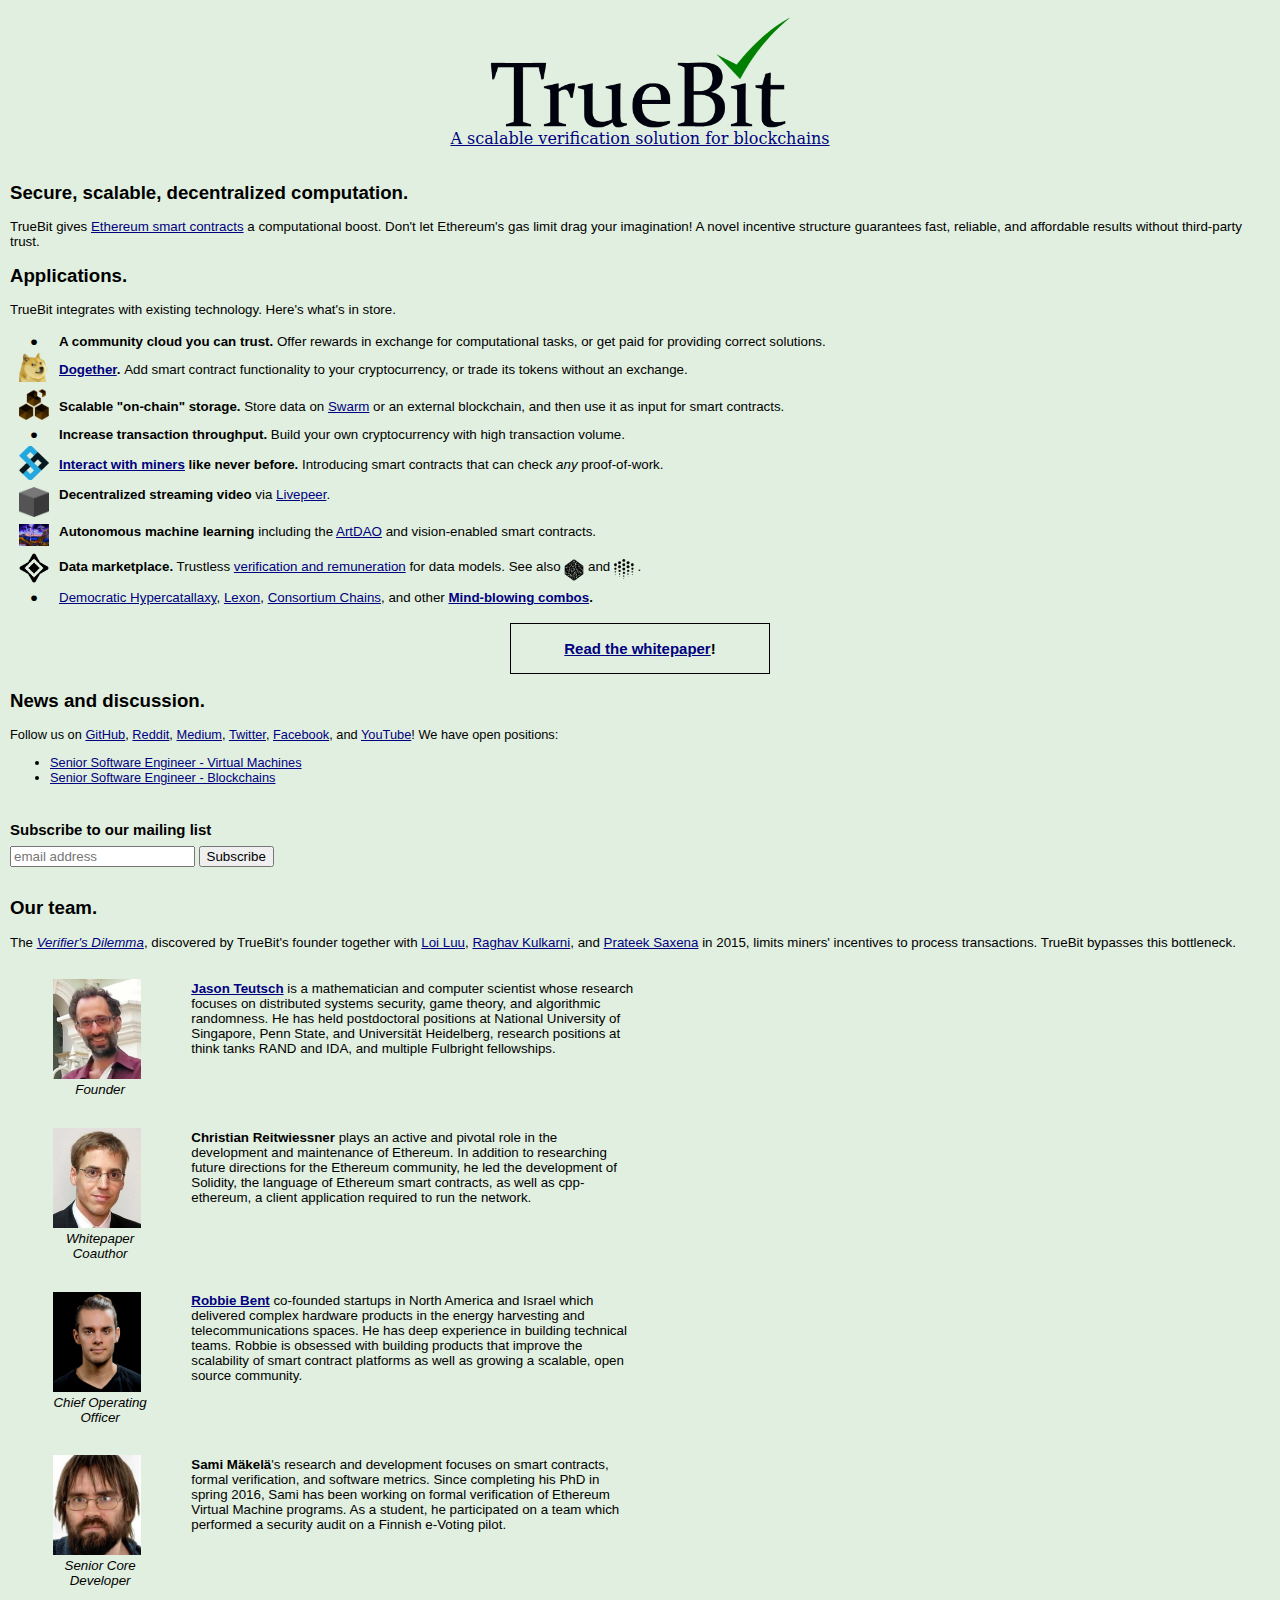
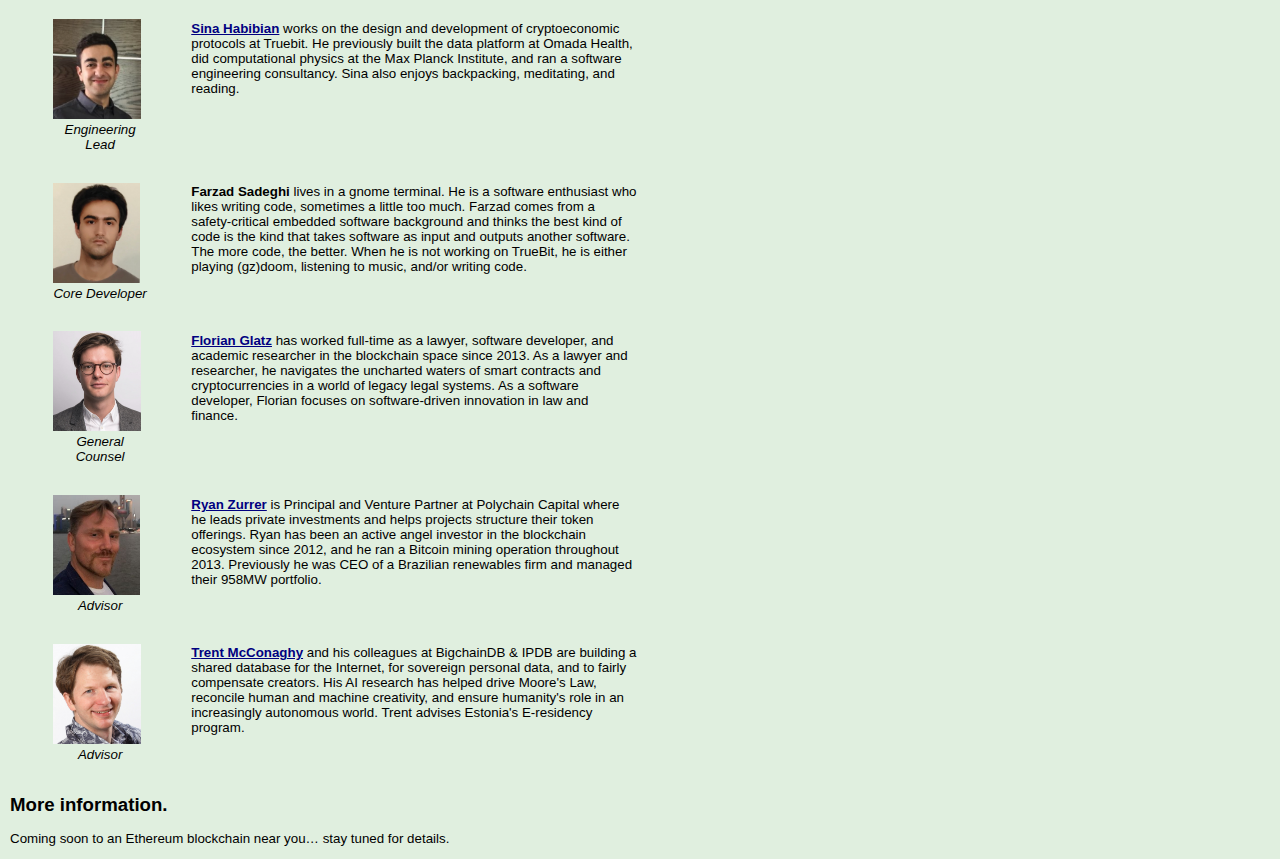
==== commit 32d2397c: "updated Sina's title" ====
--- a/index.htm
+++ b/index.htm
@@ -203,7 +203,7 @@
   <td>
   <figure>
     <img border="0" src="sina.png" height="100" alt="sh">
-    <figcaption align="center"><i>Core Developer</i></figcaption>
+    <figcaption align="center"><i>Engineering Lead</i></figcaption>
   </figure>
   </td>
   <td valign="baseline"><br><b><a href="https://twitter.com/sinahab">Sina Habibian</a></b> works on the design and development of cryptoeconomic protocols at Truebit. He previously built the data platform at Omada Health, did computational physics at the Max Planck Institute, and ran a software engineering consultancy. Sina also enjoys backpacking, meditating, and reading. </td>
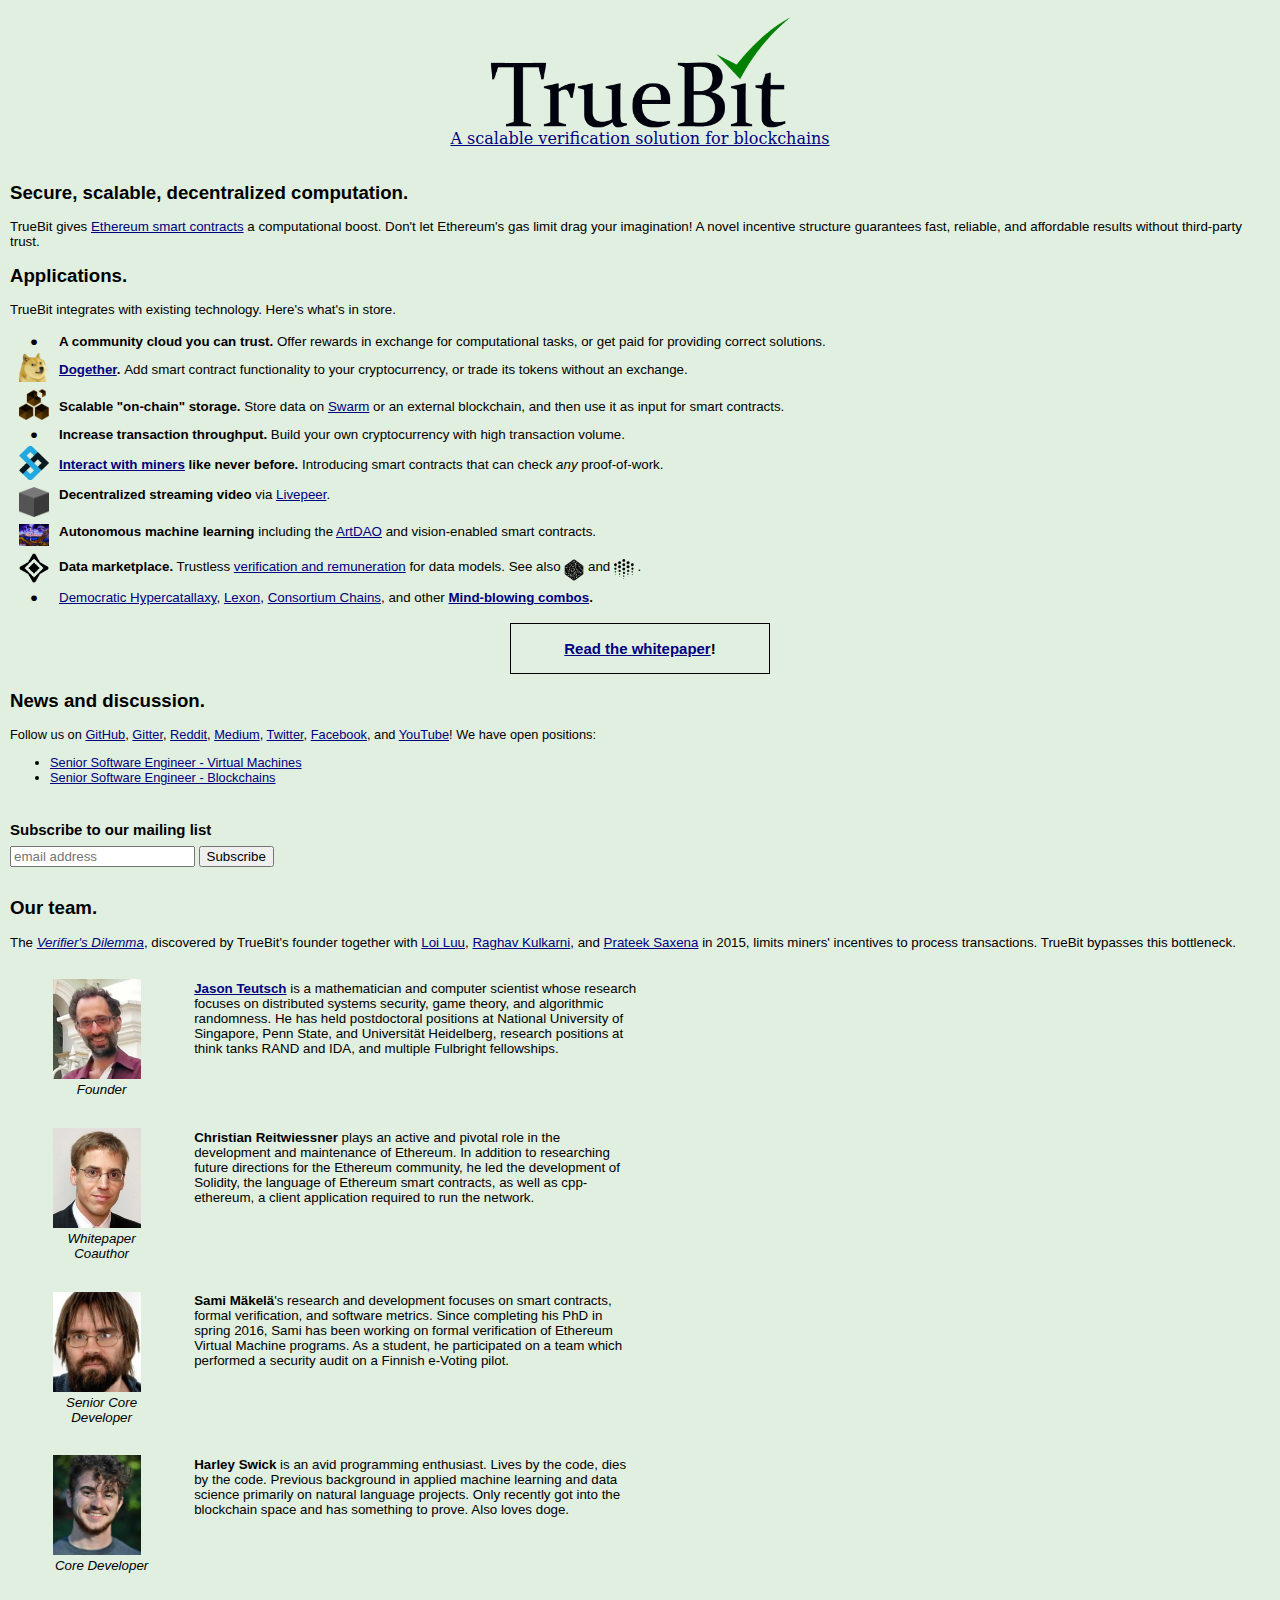
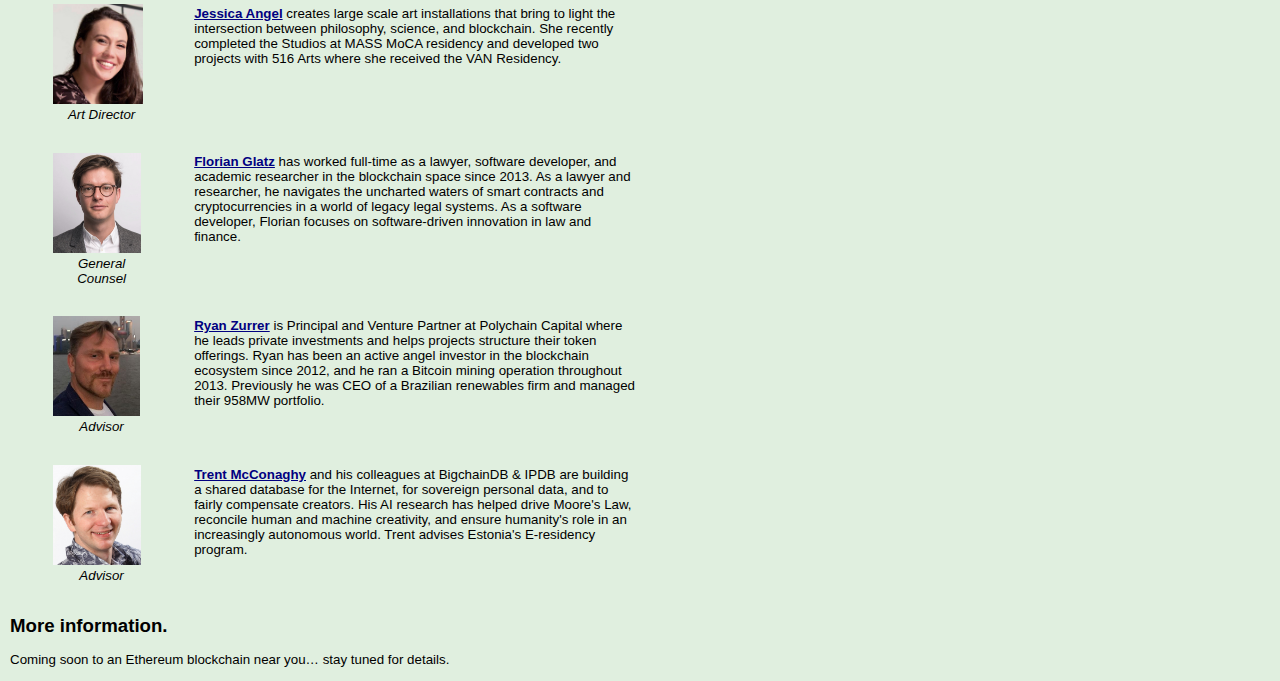
==== commit 83765965: "Final classic" ====
--- a/index.htm
+++ b/index.htm
@@ -127,7 +127,7 @@
     <li><a href="devlead.html">Development Team Lead</a></li>
     <li><a href="sclead.html">Smart Contract Developer Lead</a></li>
 </ul> -->
-Follow us on <a href = "https://github.com/TrueBitFoundation">GitHub</a>, <a href="https://www.reddit.com/r/truebit/">Reddit</a>, <a href="https://medium.com/truebit">Medium</a>, <a href="https://twitter.com/Truebitprotocol">Twitter</a>, <a href="https://www.facebook.com/TruebitProtocol/">Facebook</a>, and <a href="https://www.youtube.com/channel/UCh3pMQyuXxb2w8zcdxKI-Bg">YouTube</a>!  We have open positions:
+Follow us on <a href = "https://github.com/TrueBitFoundation">GitHub</a>, <a href="https://gitter.im/TrueBitFoundation/Lobby">Gitter</a>, <a href="https://www.reddit.com/r/truebit/">Reddit</a>, <a href="https://medium.com/truebit">Medium</a>, <a href="https://twitter.com/Truebitprotocol">Twitter</a>, <a href="https://www.facebook.com/TruebitProtocol/">Facebook</a>, and <a href="https://www.youtube.com/channel/UCh3pMQyuXxb2w8zcdxKI-Bg">YouTube</a>!  We have open positions:
 <ul>
     <li><a href="careers/senior-vm-engineer.html">Senior Software Engineer - Virtual Machines</a></li>
     <li><a href="careers/senior-blockchain-engineer.html">Senior Software Engineer - Blockchains</a></li>
@@ -177,16 +177,6 @@
         </td>
 	</tr>
 
-  <tr>
-		<td>
-		<figure>
-		<img border="0" src="robbie.jpg" height="100" alt="rb">
-		<figcaption align="center"><i>Chief Operating Officer</i></figcaption>
-		</figure>
-		</td>
-		<td valign="baseline"><br><b><a href="https://www.linkedin.com/in/robbiebent/">Robbie Bent</a></b> co-founded startups in North America and Israel which delivered complex hardware products in the energy harvesting and telecommunications spaces. He has deep experience in building technical teams.  Robbie is obsessed with building products that improve the scalability of smart contract platforms as well as growing a scalable, open source community.
-		</td>
-	</tr>
 
 	<tr>
 		<td>
@@ -199,30 +189,29 @@
         	</td>
 	</tr>
 
-</tr>
-  <td>
-  <figure>
-    <img border="0" src="sina.png" height="100" alt="sh">
-    <figcaption align="center"><i>Engineering Lead</i></figcaption>
-  </figure>
-  </td>
-  <td valign="baseline"><br><b><a href="https://twitter.com/sinahab">Sina Habibian</a></b> works on the design and development of cryptoeconomic protocols at Truebit. He previously built the data platform at Omada Health, did computational physics at the Max Planck Institute, and ran a software engineering consultancy. Sina also enjoys backpacking, meditating, and reading. </td>
-</tr>
-
-	<tr>
-		<td>
-		<figure>
-		<img border="0" src="farzad.jpg" height="100" alt="fs">
+
+  <tr>
+		<td>
+		<figure>
+		<img border="0" src="harley.jpeg" height="100" alt="sm">
 		<figcaption align="center"><i>Core Developer</i></figcaption>
 		</figure>
 		</td>
-		<td valign="baseline"><br><b>Farzad Sadeghi</b> lives in a gnome terminal. He is a software enthusiast who likes writing code, sometimes a little too much. Farzad comes from a safety-critical embedded software background and
-thinks the best kind of code is the kind that takes software
-as input and outputs another software. The more code, the better. When
-he is not working on TrueBit, he is either playing (gz)doom,
-listening to music, and/or writing code.
-        	</td>
-	</tr>
+		<td valign="baseline"><br><b>Harley Swick</a></b> is an avid programming enthusiast. Lives by the code, dies by the code. Previous background in applied machine learning and data science primarily on natural language projects. Only recently got into the blockchain space and has something to prove. Also loves doge.
+    </td>
+	</tr>
+
+  <tr>
+    <td>
+    <figure>
+    <img border="0" src="jessica.jpg" height="100" alt="sm">
+    <figcaption align="center"><i>Art Director</i></figcaption>
+    </figure>
+    </td>
+    <td valign="baseline"><br><b><a href="http://www.jessicaangelarts.com/">Jessica Angel</a></a></b> creates large scale art installations that bring to light the intersection between philosophy, science, and blockchain. She recently completed the Studios at MASS MoCA residency and developed two projects with 516 Arts where she received the VAN Residency.
+    </td>
+  </tr>
+
 
 	<tr>
 		<td>
